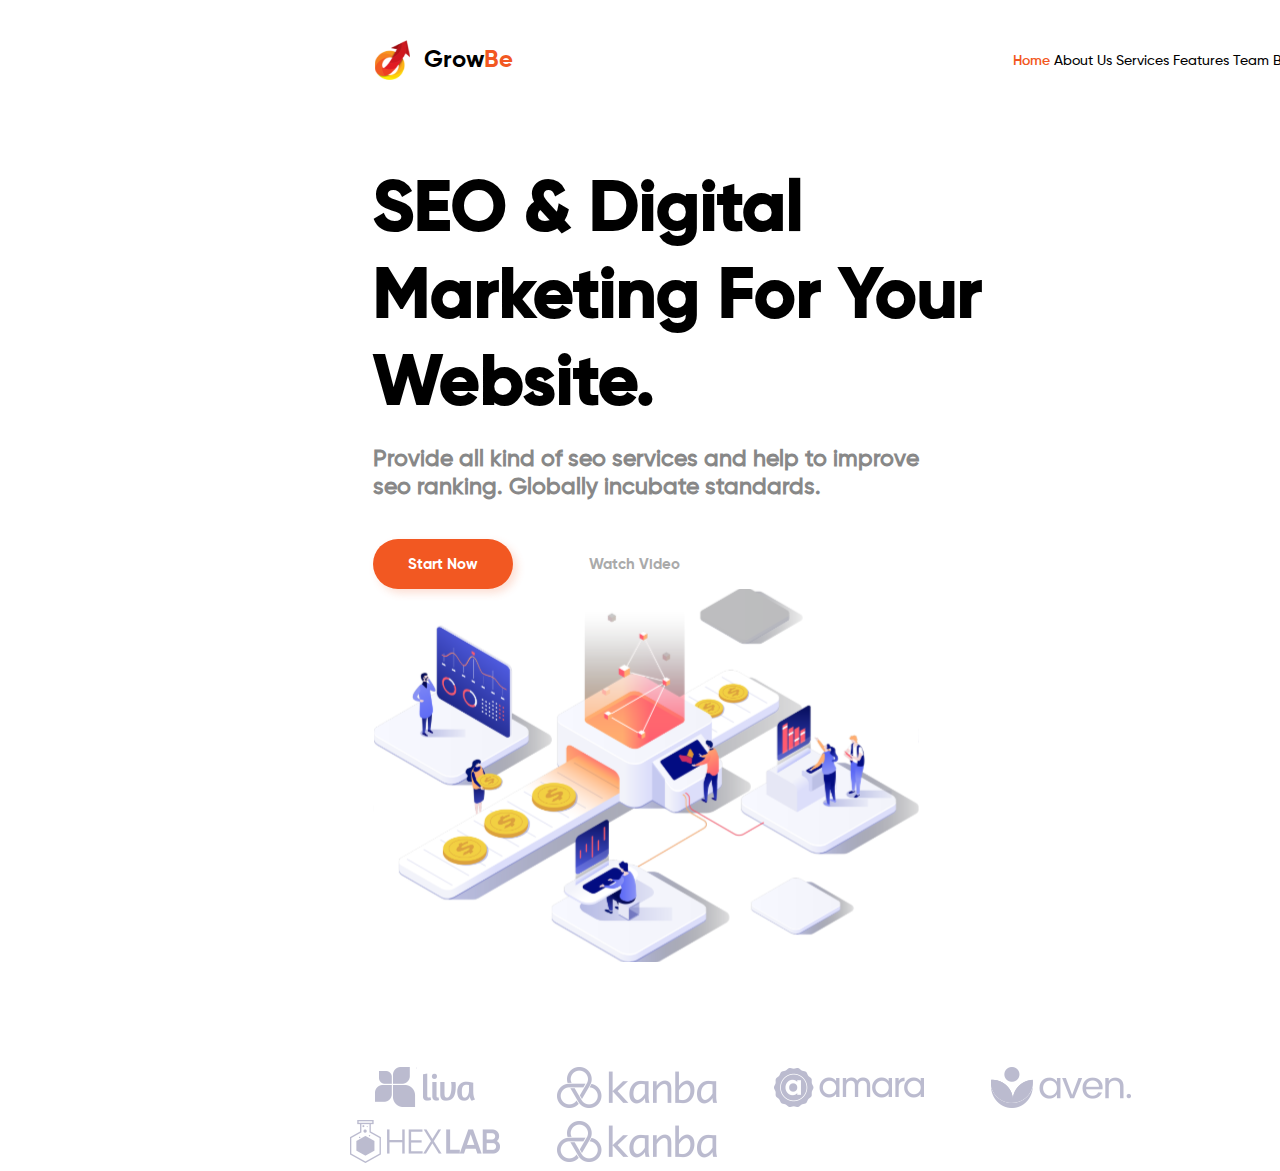
==== homework03/index.html @ a9c434e0 "homework03" ====
<!DOCTYPE html>
<html lang="en">
<head>
    <meta charset="UTF-8">
    <meta name="viewport" content="width=device-width, initial-scale=1.0">
    <title>Document</title>
    <link rel="stylesheet" href="css.css">
</head>
<body>
    <div class="header">
        <div class="logo">
            <span class="logo__img"><img src="./img/logo.svg" alt=""></span>
            <span class="logo__grow">Grow</span>
            <span class="logo__be">Be</span>
        </div>
        <div class="menu">
            <a class="menu__link__home" href="#">Home</a>
            <a class="menu__link" href="#">About Us</a>
            <a class="menu__link" href="#">Services</a>
            <a class="menu__link" href="#">Features</a>
            <a class="menu__link" href="#">Team</a>
            <a class="menu__link" href="#">Blog</a>
            <a class="menu__link" href="#">Contact</a>
        </div>
    </div>

    <div class="main">
        <div class="main__left">
            <div class="main__left__h1">
                <h3>SEO & Digital</h3>
                <h3>Marketing For Your</h3>
                <h3>Website.</h3>
            </div>
            <div class="main__left__h3">
                <h3>Provide all kind of seo services and help to improve seo ranking. Globally incubate standards.</h3>
            </div>
            <div class="main__left__buttons">
                <span>
                    <button class="main__left__btn">Start Now</button>
                    <a class="main__left__link" href="#">Watch Video</a>
                </span>
            </div>
        </div>
        <div class="main__right">
            <img src="./img/main_img.svg" alt="">
        </div>
    </div>

    <div class="footer">
        <img class="footer__img" src="./img/f1.svg" alt="">
        <img class="footer__img" src="./img/f2.svg" alt="">
        <img class="footer__img" src="./img/f3.svg" alt="">
        <img class="footer__img" src="./img/f4.svg" alt="">
        <img class="footer__img" src="./img/f5.svg" alt="">
        <img class="footer__img" src="./img/f6.svg" alt="">
    </div>
</body>
</html>
---- homework03/css.css ----
@font-face {
    font-family: "GilroyBold";
    src: url(./fonts/gilroy-bold-cdnfonts/Gilroy-Bold.ttf);
}

@font-face {
    font-family: "GilroySemiBold";
    src: url(./fonts/gilroy-bold-cdnfonts/Gilroy-SemiBold.ttf);
}

@font-face {
    font-family: "Gilroy-Medium";
    src: url(./fonts/gilroy-bold-cdnfonts/Gilroy-Medium.ttf);
}

*{
    margin: 0;
    padding: 0;
}
a{
    text-decoration: none;
}

:root{
    --font_gb:"GilroyBold";
    --font_sb:"GilroySemiBold";
    --font_m:"Gilroy-Medium";
}

body{
    background: #FFF;
}

.header{
    display: inline-flex;
}

.logo{
    display: inline-flex;
}

.logo__img{
    margin-top: 40px;
    margin-left: 375px;
    width: 35px;
    height: 40px;
    flex-shrink: 0;    
}

.logo__grow{
    color: #000;
    font-family: var(--font_gb);
    font-size: 24px;
    font-style: normal;
    font-weight: 400;
    line-height: normal;
    margin-top: 45px;
    margin-left: 14px;
}

.logo__be{
    color: #F25822;
    font-family: var(--font_gb);
    font-size: 24px;
    font-style: normal;
    font-weight: 400;
    line-height: normal;
    margin-top: 45px;
}

.menu{
    width: 533px;
    height: 17px;
    margin-top: 51px;
    margin-left: 500px;
}

.menu__link__home{
    color: #F25822;
    font-family: var(--font_sb);
    font-size: 14px;
    font-style: normal;
    font-weight: 400;
    line-height: normal;
}

.menu__link{
    color: #000;
    font-family: var(--font_m);
    font-size: 14px;
    font-style: normal;
    font-weight: 400;
    line-height: normal;
}

.main{
    margin-top: 84px;
    margin-left: 373px;
}

.main__left{
    width: 620px;
}

.main__left__h1{
    color: #000;
    font-family: var(--font_gb);
    font-size: 60px;
    font-style: normal;
    font-weight: 400;
    line-height: normal;
    
    
}

.main__left__h3{
    color: #888;
    font-family: var(--font_m);
    font-size: 20px;
    font-style: normal;
    font-weight: 400;
    line-height: normal;
    margin-top: 17px;
    margin-right: 56px;
}

.main__left__btn{
    color: #FFF;
    font-family: var(--font_gb);
    font-size: 15px;
    font-style: normal;
    font-weight: 400;
    line-height: normal;
    width: 140px;
    height: 50px;
    flex-shrink: 0;
    border-radius: 50px;
    background: #F25822;
    box-shadow: 4px 4px 8px 0px rgba(242, 88, 34, 0.20);
    border: none;
    margin-top: 37px;
}

.main__left__link{
    color: #AAA;
    font-family: var(--font_gb);
    font-size: 15px;
    font-style: normal;
    font-weight: 400;
    line-height: normal;
    margin-left: 72px;
}

.footer{
    margin-left: 345px !important;
    padding-top: 97px;
}

.footer__img{
    margin-right: 48px;
}
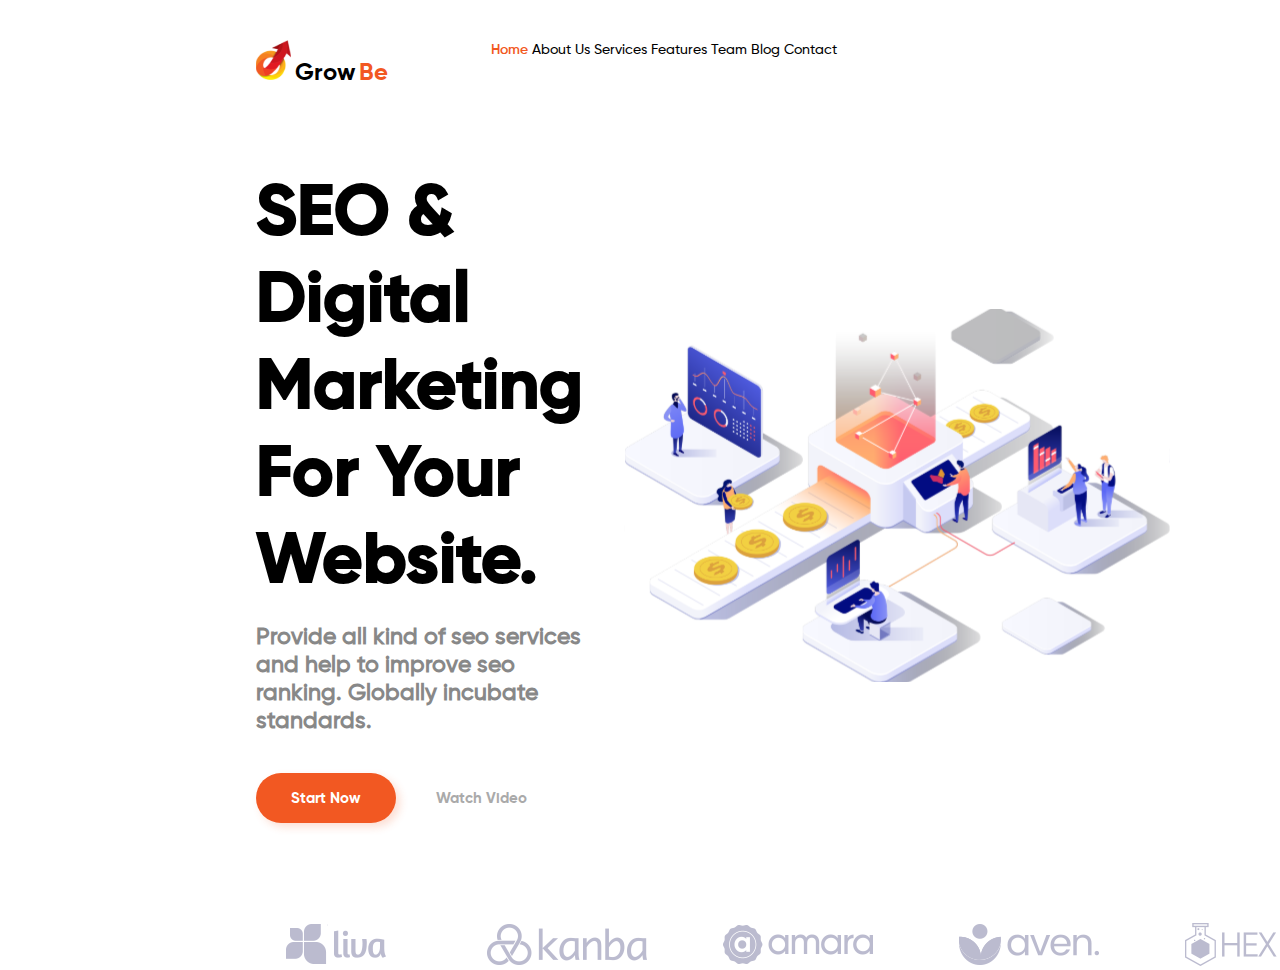
==== commit 14a78343: "homework4 seminar4" ====
--- a/homework03/index.html
+++ b/homework03/index.html
@@ -7,52 +7,53 @@
     <link rel="stylesheet" href="css.css">
 </head>
 <body>
-    <div class="header">
-        <div class="logo">
-            <span class="logo__img"><img src="./img/logo.svg" alt=""></span>
-            <span class="logo__grow">Grow</span>
-            <span class="logo__be">Be</span>
+    <div class="content">
+        <div class="header">
+            <div class="logo">
+                <span class="logo__img"><img src="./img/logo.svg" alt=""></span>
+                <span class="logo__grow">Grow</span>
+                <span class="logo__be">Be</span>
+            </div>
+            <div class="menu">
+                <a class="menu__link__home" href="#">Home</a>
+                <a class="menu__link" href="#">About Us</a>
+                <a class="menu__link" href="#">Services</a>
+                <a class="menu__link" href="#">Features</a>
+                <a class="menu__link" href="#">Team</a>
+                <a class="menu__link" href="#">Blog</a>
+                <a class="menu__link" href="#">Contact</a>
+            </div>
         </div>
-        <div class="menu">
-            <a class="menu__link__home" href="#">Home</a>
-            <a class="menu__link" href="#">About Us</a>
-            <a class="menu__link" href="#">Services</a>
-            <a class="menu__link" href="#">Features</a>
-            <a class="menu__link" href="#">Team</a>
-            <a class="menu__link" href="#">Blog</a>
-            <a class="menu__link" href="#">Contact</a>
+    
+        <div class="main">
+            <div class="main__left">
+                <div class="main__left__h1">
+                    <h3>SEO & Digital</h3>
+                    <h3>Marketing For Your</h3>
+                    <h3>Website.</h3>
+                </div>
+                <div class="main__left__h3">
+                    <h3>Provide all kind of seo services and help to improve seo ranking. Globally incubate standards.</h3>
+                </div>
+                <div class="main__left__buttons">                    
+                    <button class="main__left__btn">Start Now</button>
+                    <a class="main__left__link" href="#">Watch Video</a>                    
+                </div>
+            </div>
+            <div class="main__right">
+                <img src="./img/main_img.svg" alt="">
+            </div>
+        </div>
+    
+        <div class="footer">
+            <img class="footer__img" src="./img/f1.svg" alt="">
+            <img class="footer__img" src="./img/f2.svg" alt="">
+            <img class="footer__img" src="./img/f3.svg" alt="">
+            <img class="footer__img" src="./img/f4.svg" alt="">
+            <img class="footer__img" src="./img/f5.svg" alt="">
+            <img class="footer__img" src="./img/f6.svg" alt="">
         </div>
     </div>
-
-    <div class="main">
-        <div class="main__left">
-            <div class="main__left__h1">
-                <h3>SEO & Digital</h3>
-                <h3>Marketing For Your</h3>
-                <h3>Website.</h3>
-            </div>
-            <div class="main__left__h3">
-                <h3>Provide all kind of seo services and help to improve seo ranking. Globally incubate standards.</h3>
-            </div>
-            <div class="main__left__buttons">
-                <span>
-                    <button class="main__left__btn">Start Now</button>
-                    <a class="main__left__link" href="#">Watch Video</a>
-                </span>
-            </div>
-        </div>
-        <div class="main__right">
-            <img src="./img/main_img.svg" alt="">
-        </div>
-    </div>
-
-    <div class="footer">
-        <img class="footer__img" src="./img/f1.svg" alt="">
-        <img class="footer__img" src="./img/f2.svg" alt="">
-        <img class="footer__img" src="./img/f3.svg" alt="">
-        <img class="footer__img" src="./img/f4.svg" alt="">
-        <img class="footer__img" src="./img/f5.svg" alt="">
-        <img class="footer__img" src="./img/f6.svg" alt="">
-    </div>
+    
 </body>
 </html>--- a/homework03/css.css
+++ b/homework03/css.css
@@ -31,20 +31,28 @@
     background: #FFF;
 }
 
+.content{
+    margin-left: calc(100% - 80%);
+    margin-right: calc(100% - 80%);
+    /* display: flex;
+    flex-direction: column;
+    align-items: center; */
+}
+
 .header{
-    display: inline-flex;
+    padding-top: 40px;
+    display: flex;
+    flex-direction: row;
+    flex-wrap: wrap;
+    justify-content: space-between;
 }
 
 .logo{
-    display: inline-flex;
+   
 }
 
 .logo__img{
-    margin-top: 40px;
-    margin-left: 375px;
-    width: 35px;
-    height: 40px;
-    flex-shrink: 0;    
+       
 }
 
 .logo__grow{
@@ -54,8 +62,7 @@
     font-style: normal;
     font-weight: 400;
     line-height: normal;
-    margin-top: 45px;
-    margin-left: 14px;
+    
 }
 
 .logo__be{
@@ -65,14 +72,13 @@
     font-style: normal;
     font-weight: 400;
     line-height: normal;
-    margin-top: 45px;
+    
 }
 
 .menu{
     width: 533px;
     height: 17px;
-    margin-top: 51px;
-    margin-left: 500px;
+    
 }
 
 .menu__link__home{
@@ -95,7 +101,10 @@
 
 .main{
     margin-top: 84px;
-    margin-left: 373px;
+    margin-top: 84px;
+    display: flex;
+    align-items: center;
+    gap: 41px;
 }
 
 .main__left{
@@ -121,7 +130,7 @@
     font-weight: 400;
     line-height: normal;
     margin-top: 17px;
-    margin-right: 56px;
+    /* margin-right: 56px; */
 }
 
 .main__left__btn{
@@ -137,8 +146,16 @@
     border-radius: 50px;
     background: #F25822;
     box-shadow: 4px 4px 8px 0px rgba(242, 88, 34, 0.20);
-    border: none;
-    margin-top: 37px;
+    border: none;    
+}
+
+.main__left__buttons{
+    display: flex;
+    flex-direction: row;
+    flex-wrap: nowrap;
+    align-items: center;
+    padding-top: 37px;
+    gap: 40px;
 }
 
 .main__left__link{
@@ -148,14 +165,14 @@
     font-style: normal;
     font-weight: 400;
     line-height: normal;
-    margin-left: 72px;
 }
 
 .footer{
-    margin-left: 345px !important;
     padding-top: 97px;
+    display: flex;
+    gap: 71px;
 }
 
 .footer__img{
-    margin-right: 48px;
+    
 }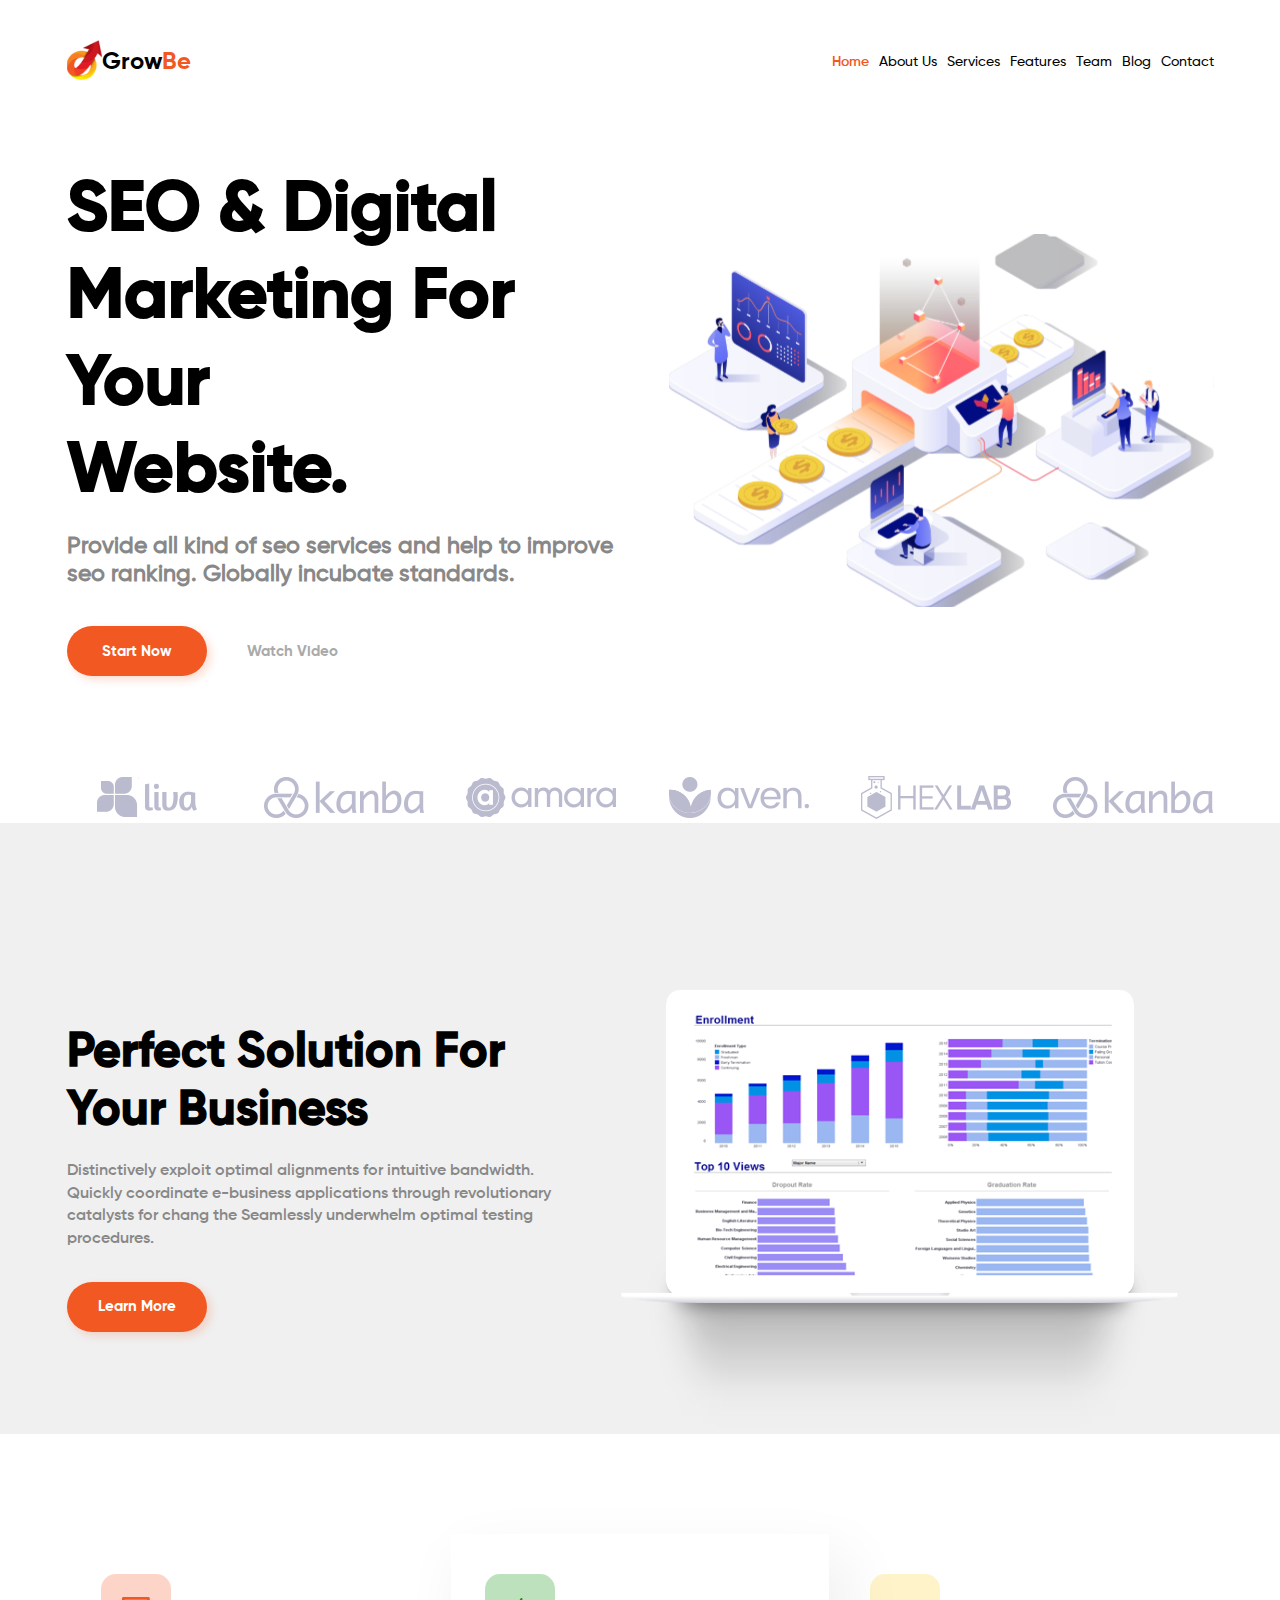
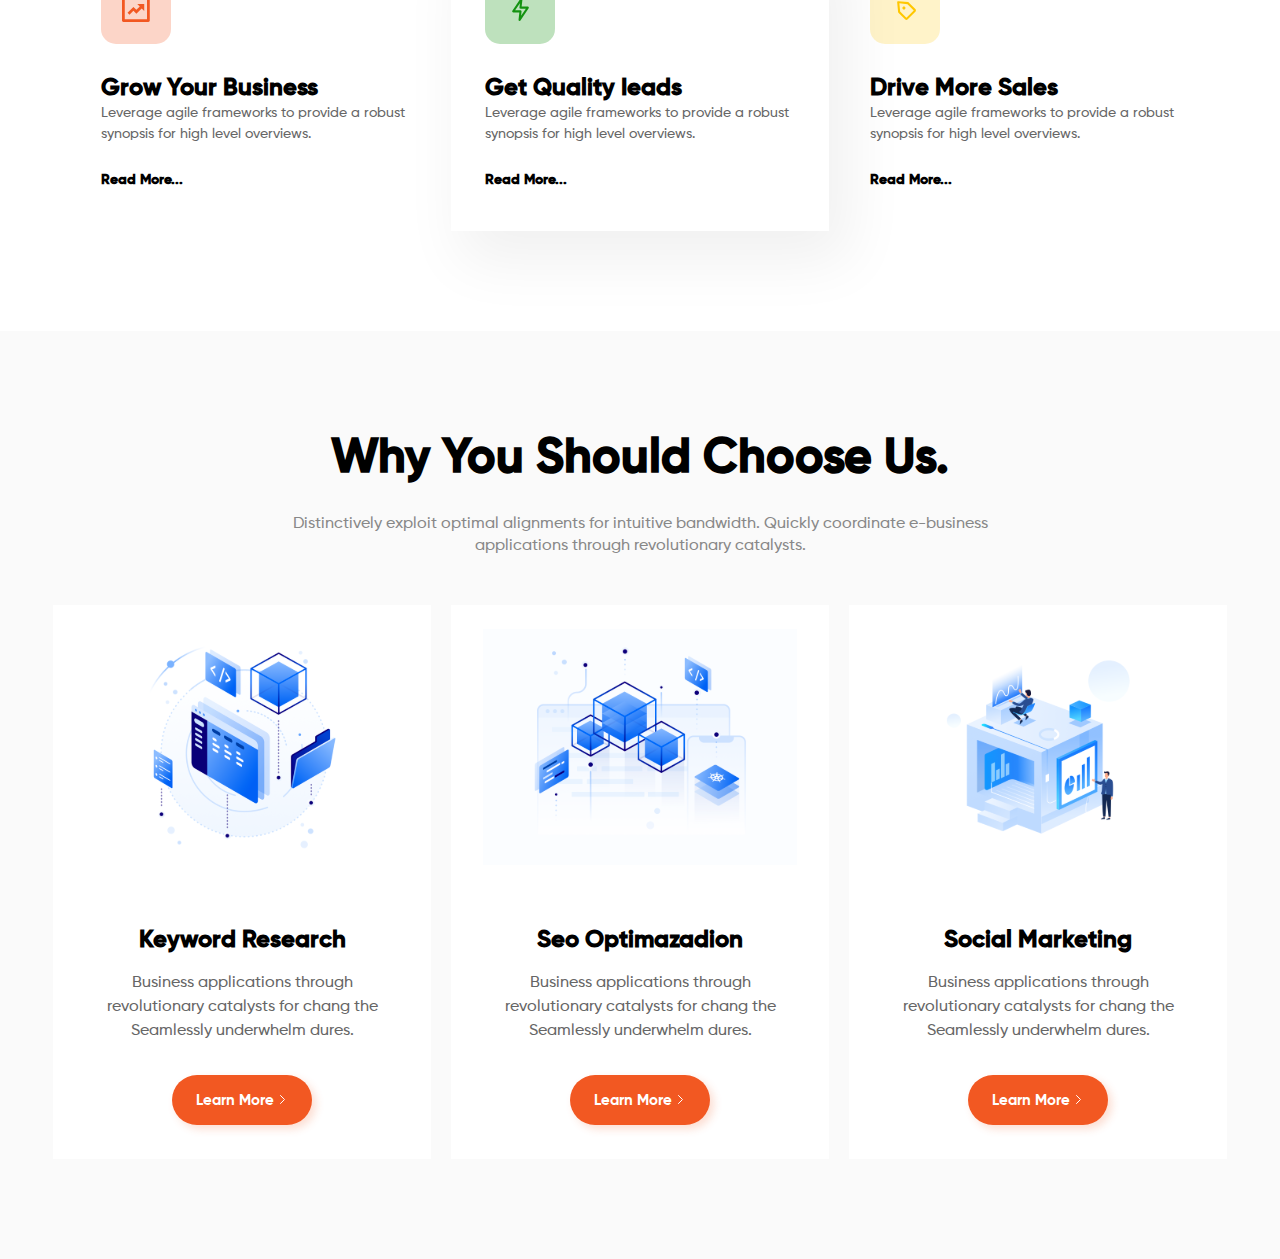
==== commit 43b1be0a: "homework05" ====
--- a/homework03/index.html
+++ b/homework03/index.html
@@ -55,5 +55,108 @@
         </div>
     </div>
     
+    <div class="container_2">
+        <div class="content">
+            <div class="left">
+                <h3>Perfect Solution For Your Business</h3>
+                <p>Distinctively exploit optimal alignments for intuitive bandwidth. Quickly coordinate e-business applications through revolutionary catalysts for chang the Seamlessly underwhelm optimal testing procedures.</p>
+                <button class="main__left__btn">Learn More</button>
+            </div>
+            <div class="right">
+                <img src="./img/macbook.svg" alt="">
+            </div>
+        </div>
+        
+    </div>
+
+    <div class="container_3">
+        <div class="content">
+            <div class="block">
+                <div><img src="./img/Icon1.svg" alt=""></div>
+                <div>
+                    <h3>Grow Your Business</h3>
+                    <p>Leverage agile frameworks to provide a robust synopsis for high level overviews.</p>
+                </div>
+                <div>
+                    <h4>Read More...</h4>
+                </div>
+            </div>
+            <div class="block shadow">
+                <div><img src="./img/Icon2.svg" alt=""></div>
+                <div>
+                    <h3>Get Quality Ieads</h3>
+                    <p>Leverage agile frameworks to provide a robust synopsis for high level overviews.</p>
+                </div>
+                <div>
+                    <h4>Read More...</h4>
+                </div>
+            </div>
+            <div class="block">
+                <div><img src="./img/Icon3.svg" alt=""></div>
+                <div>
+                    <h3>Drive More Sales</h3>
+                    <p>Leverage agile frameworks to provide a robust synopsis for high level overviews.</p>
+                </div>
+                <div>
+                    <h4>Read More...</h4>
+                </div>
+            </div>
+        </div>
+    </div>
+
+    <div class="container_4">
+        <div class="content">
+            <div class="head">
+                <h2>Why You Should Choose Us.</h2>
+                <p>Distinctively exploit optimal alignments for intuitive bandwidth. Quickly coordinate e-business applications through revolutionary catalysts.</p>
+            </div>
+            <div class="blocks">
+                <div class="block">
+                    <div class="blok_image">
+                        <img src="./img/blue1.svg" alt="">
+                    </div>
+                    <div class="block_text">
+                        <h3>Keyword Research</h3>
+                        <p>Business applications through revolutionary catalysts for chang the Seamlessly underwhelm dures.</p>
+                    </div>
+                    <div class="block_btn">
+                        <button class="main__left__btn">Learn More
+                            <img src="./img/btn_arrow.svg" alt="">
+                        </button>
+                    </div>
+                </div>
+
+                <div class="block">
+                    <div class="blok_image">
+                        <img src="./img/blue2.svg" alt="">
+                    </div>
+                    <div class="block_text">
+                        <h3>Seo Optimazadion</h3>
+                        <p>Business applications through revolutionary catalysts for chang the Seamlessly underwhelm dures.</p>
+                    </div>
+                    <div class="block_btn">
+                        <button class="main__left__btn">Learn More
+                            <img src="./img/btn_arrow.svg" alt="">
+                        </button>
+                    </div>
+                </div>
+
+                <div class="block">
+                    <div class="blok_image">
+                        <img src="./img/blue3.svg" alt="">
+                    </div>
+                    <div class="block_text">
+                        <h3>Social Marketing</h3>
+                        <p>Business applications through revolutionary catalysts for chang the Seamlessly underwhelm dures.</p>
+                    </div>
+                    <div class="block_btn">
+                        <button class="main__left__btn">Learn More
+                            <img src="./img/btn_arrow.svg" alt="">
+                        </button>
+                    </div>
+                </div>
+            </div>
+        </div>
+    </div>
 </body>
 </html>--- a/homework03/css.css
+++ b/homework03/css.css
@@ -6,6 +6,16 @@
 @font-face {
     font-family: "GilroySemiBold";
     src: url(./fonts/gilroy-bold-cdnfonts/Gilroy-SemiBold.ttf);
+}
+
+@font-face {
+    font-family: "InterBold";
+    src: url(./fonts/Inter/static/Inter-ExtraLight.ttf);
+}
+
+@font-face {
+    font-family: "InterNormal";
+    src: url(./fonts/Inter/static/Inter-Thin.ttf);
 }
 
 @font-face {
@@ -32,11 +42,8 @@
 }
 
 .content{
-    margin-left: calc(100% - 80%);
-    margin-right: calc(100% - 80%);
-    /* display: flex;
-    flex-direction: column;
-    align-items: center; */
+    width: 1147px;
+    margin: 0 auto;    
 }
 
 .header{
@@ -45,19 +52,18 @@
     flex-direction: row;
     flex-wrap: wrap;
     justify-content: space-between;
+    align-items: center;
 }
 
 .logo{
-   
-}
-
-.logo__img{
-       
+   display: flex;
+   flex-direction: row;
+   align-items: center;
 }
 
 .logo__grow{
     color: #000;
-    font-family: var(--font_gb);
+    font-family: var(--font_gb);    
     font-size: 24px;
     font-style: normal;
     font-weight: 400;
@@ -78,7 +84,11 @@
 .menu{
     width: 533px;
     height: 17px;
-    
+    display: flex;
+    flex-direction: row;
+    justify-content: flex-end;
+    align-items: center;
+    gap: 10px;
 }
 
 .menu__link__home{
@@ -130,7 +140,6 @@
     font-weight: 400;
     line-height: normal;
     margin-top: 17px;
-    /* margin-right: 56px; */
 }
 
 .main__left__btn{
@@ -170,9 +179,210 @@
 .footer{
     padding-top: 97px;
     display: flex;
-    gap: 71px;
+    justify-content: space-between;
 }
 
 .footer__img{
-    
-}+    height: 50px;
+}
+
+.container_2{
+    padding-top: 100px;
+    background-color: #F0F0F0;
+}
+
+.container_2 .content{
+    width: 1147px;
+    margin: 0 auto;
+    display: flex;
+    align-items: center;
+    justify-content: space-between;
+}
+
+.container_2 .left h3{
+    width: 511px;
+    align-self: stretch;
+    color: #000;
+    font-family: var(--font_gb);
+    font-size: 48px;
+    font-style: normal;
+    font-weight: 700;
+    line-height: 120%;
+    padding-bottom: 20px;
+}
+
+.container_2 .left p{
+    width: 511px;
+    align-self: stretch;
+    color: #888;
+    font-family: var(--font_sb);
+    font-size: 16px;
+    font-style: normal;
+    font-weight: 400;
+    line-height: 140%;
+    padding-bottom: 32px;
+}
+
+.container_2 .content .right img{
+    width: 643px;
+    height: 507px;
+}
+
+.container_3{
+    background: #FFF;
+    padding-top: 100px;
+    padding-bottom: 100px;
+}
+
+.block image{
+    width: 70px;
+    height: 70px;
+}
+
+.container_3 .content .block h3{
+    color: #000;
+
+    font-family: var(--font_gb);
+    font-size: 24px;
+    font-style: normal;
+    font-weight: 700;
+    line-height: normal;
+    width: 235px;
+}
+
+.container_3 .content .block p{
+    width: 310px;
+    height: 42px;
+
+    color: #666;
+
+    font-family: var(--font_m);
+    font-size: 14px;
+    font-style: normal;
+    font-weight: 400;
+    line-height: 150%;
+}
+
+.container_3 .content .block h4{
+    color: #000;
+
+    font-family: var(--font_gb);
+    font-size: 14px;
+    font-style: normal;
+    font-weight: 600;
+    line-height: 150%;
+}
+
+.container_3 .content{
+    display: flex;
+    flex-wrap: wrap;
+    justify-content: space-between;
+}
+
+.container_3 .block{
+    display: flex;
+    flex-direction: column;
+    gap: 25px;
+    padding: 40px 34px;
+}
+
+.shadow{
+    background: #FFF;
+    box-shadow: 15px 25px 56px 6px rgba(0, 0, 0, 0.06);
+}
+
+.container_4{
+    width: 1174;
+    margin: 0 auto;
+    padding-top: 100px;
+    padding-bottom: 100px;
+    background: #FAFAFA;
+}
+
+.container_4 .content .head h2{
+    color: #000;
+
+    text-align: center;
+    font-family: var(--font_gb);
+    font-size: 48px;
+    font-style: normal;
+    font-weight: 700;
+    line-height: 120%;
+}
+
+.container_4 .content .head p{
+    width: 740px;
+
+    color: #888;
+
+    text-align: center;
+    font-family: var(--font_m);
+    font-size: 16px;
+    font-style: normal;
+    font-weight: 400;
+    line-height: 140%;
+}
+
+.container_4 .content{
+    display: flex;
+    flex-direction: column;
+    align-items: center;
+    gap: 48px;
+}
+
+.container_4 .content .head{
+    display: flex;
+    flex-direction: column;
+    gap: 24px;
+}
+
+
+.container_4 .content .blocks{
+    display: flex;
+    gap: 20px;
+}
+
+.container_4 .content .blocks .block h3{
+    align-self: stretch;
+    color: #000;
+    text-align: center;
+    font-family: var(--font_gb);
+    font-size: 24px;
+    font-style: normal;
+    font-weight: 700;
+    line-height: normal;
+    width: 310px;
+}
+
+.container_4 .content .blocks .block p{
+    align-self: stretch;
+    color: #666;
+    text-align: center;
+    font-family: var(--font_m);
+    font-size: 16px;
+    font-style: normal;
+    font-weight: 400;
+    line-height: 150%;
+    width: 310px;
+    padding-top: 16px;
+}
+
+.container_4 .content .blocks .block{
+    background: #FFF;
+    display: flex;
+    flex-direction: column;
+    align-items: center;
+    gap: 32px;
+    flex: 1 0 0;
+    width: 378px;
+}
+
+.blok_image img{
+    width: 314px;
+    height: 284px;
+    flex-shrink: 0;
+}
+
+.block .block_btn{
+    padding-bottom: 34px;
+}
